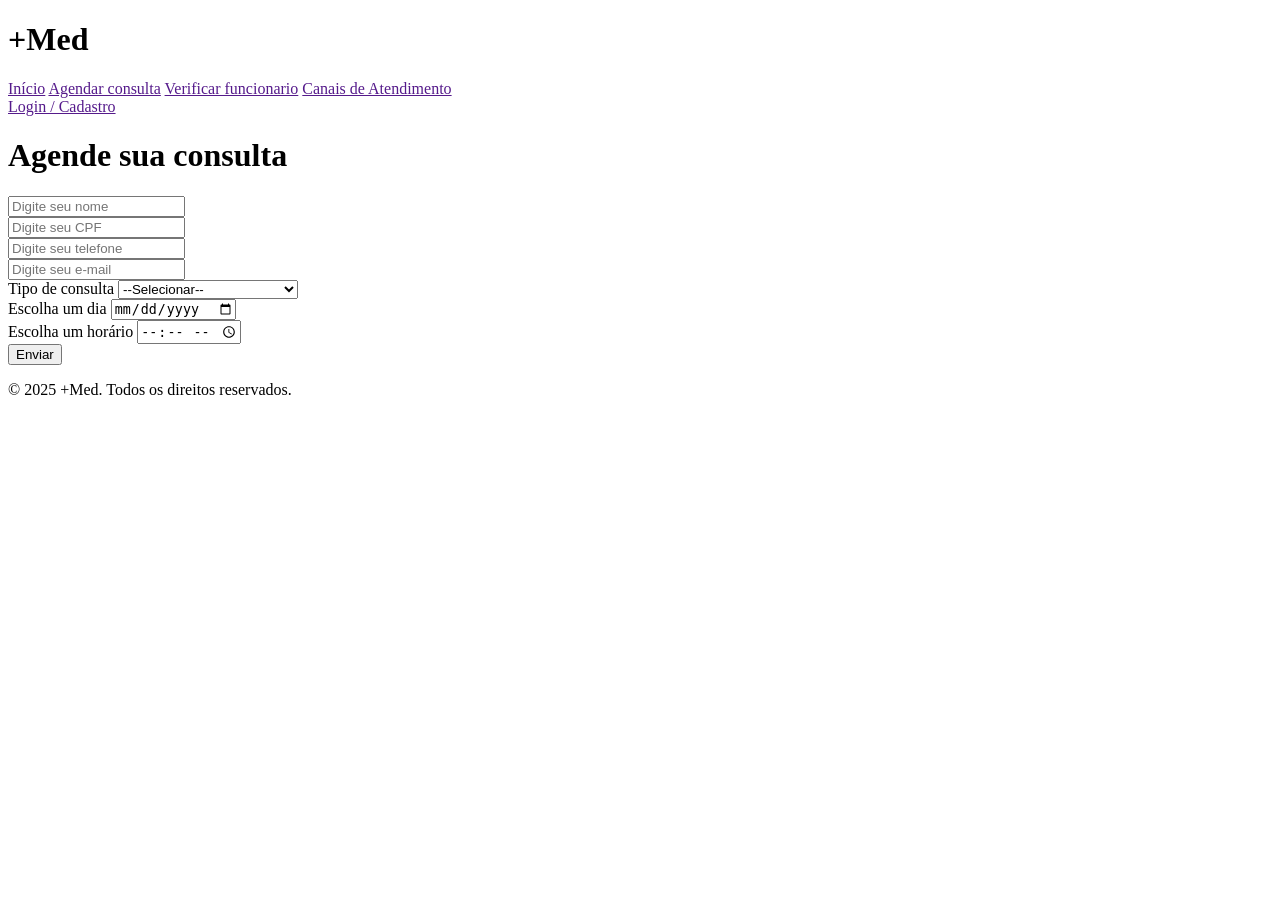
==== index/agendar.html @ 3b1d2c2a "home" ====
<!DOCTYPE html>
<html lang="pt-BR">
<head>
  <meta charset="UTF-8">
  <meta name="viewport" content="width=device-width, initial-scale=1.0">
  <title>Agendamento de Consulta</title>
</head>
<body>
  
  <!-- HEADER -->
  <header>
    <div class="container">
      <h1 class="logo">+Med</h1>

      <nav class="menu">
        <a href="">Início</a>
        <a href="">Agendar consulta</a>
        <a href="">Verificar funcionario</a>
        <a href="">Canais de Atendimento</a>
      </nav>

      <a href="" class="btn-login">Login / Cadastro</a>
    </div>
  </header>

  <!-- MAIN (Formulário de Agendamento) -->
  <main>
    <form>
      <h1>Agende sua consulta</h1>

      <div class="row row3">
        <div class="col">
          <input type="text" id="nome" name="nome" placeholder="Digite seu nome" required>
        </div>
        <div class="col">
          <input type="number" id="cpf" name="cpf" placeholder="Digite seu CPF" required>
        </div>
        <div class="col">
          <input type="tel" id="celular" name="celular" placeholder="Digite seu telefone" required>
        </div>
      </div>

      <!-- Novo campo de email -->
      <div class="row">
        <div class="col">
          <input type="email" id="email" name="email" placeholder="Digite seu e-mail" required>
        </div>
      </div>

      <label for="tipo">Tipo de consulta</label>
      <select id="tipo" name="tipo" required>
        <option value="">--Selecionar--</option>
        <optgroup label="Consultas Gerais">
          <option value="consulta_geral">Consulta Geral</option>
          <option value="checkup">Check-up</option>
        </optgroup>
        <optgroup label="Especialistas">
          <option value="cardiologia">Cardiologia</option>
          <option value="dermatologia">Dermatologia</option>
          <option value="pediatria">Pediatria</option>
          <option value="neurologia">Neurologia</option>
        </optgroup>
        <optgroup label="Retorno / Acompanhamento">
          <option value="retorno">Retorno</option>
          <option value="reavaliacao">Reavaliação de exames</option>
        </optgroup>
      </select>

      <div class="row data-hora">
        <div class="col">
          <label for="data">Escolha um dia</label>
          <input type="date" id="data" name="data" min="2025-10-20" required>
        </div>

        <div class="col">
          <label for="hora">Escolha um horário</label>
          <input type="time" id="hora" name="hora" min="08:00" max="18:00" step="1800" required>
        </div>
      </div>

      <button type="submit">Enviar</button>
    </form>
  </main>

  <!-- FOOTER -->
  <footer>
    <p>&copy; 2025 +Med. Todos os direitos reservados.</p>
  </footer>

</body>
</html>
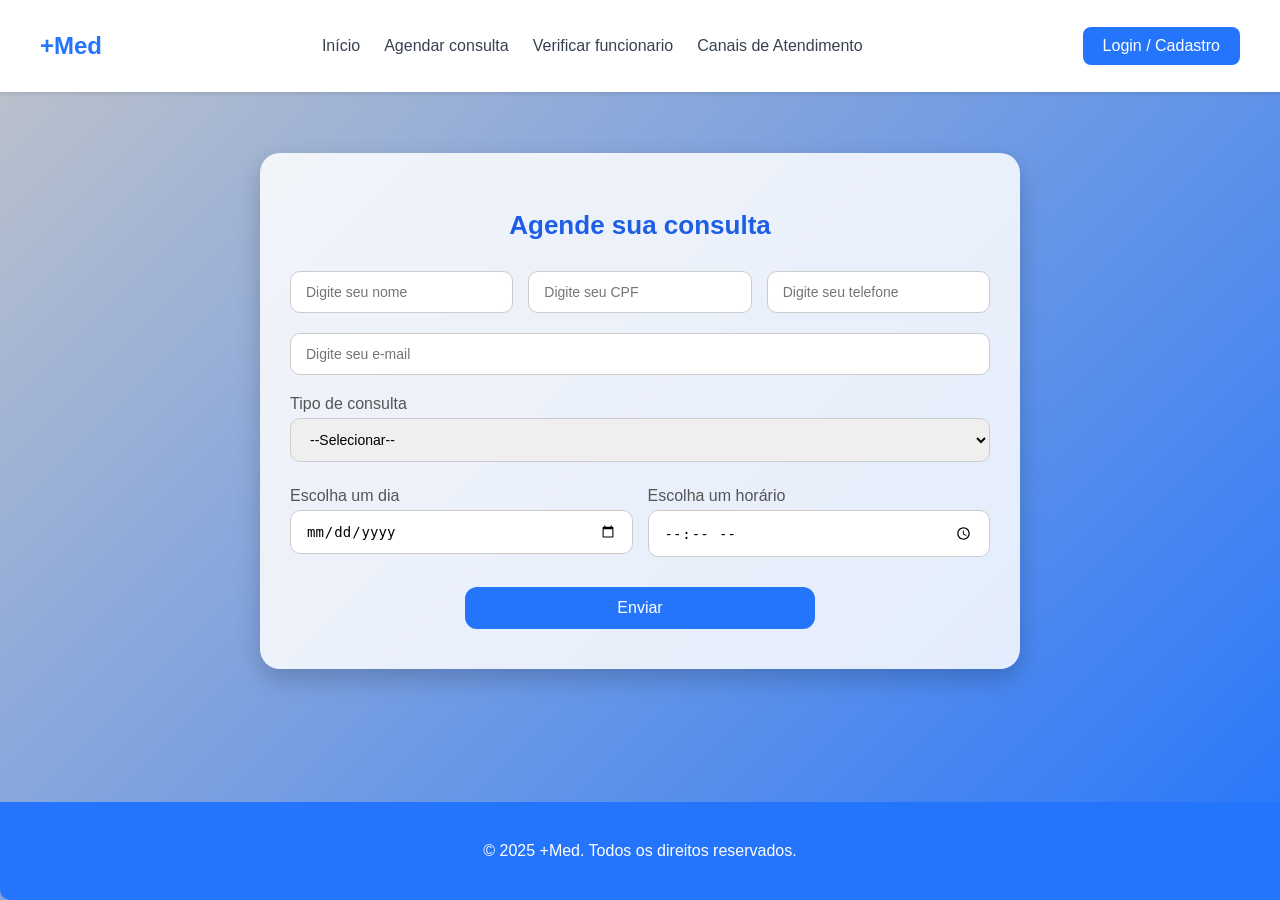
==== commit 4f074b11: "style" ====
--- a/index/agendar.html
+++ b/index/agendar.html
@@ -4,6 +4,8 @@
   <meta charset="UTF-8">
   <meta name="viewport" content="width=device-width, initial-scale=1.0">
   <title>Agendamento de Consulta</title>
+  <link rel="stylesheet" href="../css/agendar.css">
+  <link rel="icon" href="https://img.icons8.com/?size=100&id=62852&format=png&color=2575fc" />
 </head>
 <body>
   
@@ -13,13 +15,13 @@
       <h1 class="logo">+Med</h1>
 
       <nav class="menu">
-        <a href="">Início</a>
-        <a href="">Agendar consulta</a>
-        <a href="">Verificar funcionario</a>
-        <a href="">Canais de Atendimento</a>
+        <a href="../index/index.html">Início</a>
+        <a href="../index/agendar.html">Agendar consulta</a>
+        <a href="../index/cadfuncionario.html">Verificar funcionario</a>
+        <a href="canais.html">Canais de Atendimento</a>
       </nav>
 
-      <a href="" class="btn-login">Login / Cadastro</a>
+      <a href="../index/login.html" class="btn-login">Login / Cadastro</a>
     </div>
   </header>
 
--- a/css/agendar.css
+++ b/css/agendar.css
@@ -0,0 +1,215 @@
+/* ======= GERAL ======= */
+body {
+  font-family: 'Poppins', sans-serif;
+  background: linear-gradient(135deg, #c1c4ca, #2575fc); /* fundo degradê azul/cinza */
+  margin: 0;
+  min-height: 100vh;
+  display: flex;
+  flex-direction: column;
+  color: #333;
+}
+
+/* ======= HEADER ======= */
+header {
+  background-color: #ffffff; /* branco como no formulário */
+  box-shadow: 0 2px 4px rgba(0,0,0,0.1);
+  position: fixed;
+  top: 0;
+  width: 100%;
+  z-index: 50;
+}
+
+header .container {
+  max-width: 1200px;
+  margin: 0 auto;
+  padding: 16px 24px;
+  display: flex;
+  justify-content: space-between;
+  align-items: center;
+}
+
+.logo {
+  font-size: 1.5rem;
+  font-weight: 700;
+  color: #2575fc; /* azul para combinar com o degradê do formulário */
+}
+
+.menu {
+  display: flex;
+  gap: 24px;
+}
+
+.menu a {
+  color: #374151; /* cinza escuro */
+  text-decoration: none;
+  transition: color 0.3s;
+}
+
+.menu a:hover {
+  color: #1e5ee6; /* azul mais escuro ao passar o mouse */
+}
+
+.btn-login {
+  background-color: #2575fc; /* azul do formulário */
+  color: #fff;
+  padding: 10px 20px;
+  border-radius: 8px;
+  cursor: pointer;
+  text-decoration: none;
+  display: inline-block;
+  transition: background 0.3s;
+}
+
+.btn-login:hover {
+  background-color: #1e5ee6; /* azul escuro hover */
+}
+
+/* ======= FORMULÁRIO ======= */
+main {
+  flex: 1;
+  display: flex;
+  justify-content: center;
+  align-items: center;
+  padding: 120px 20px 60px 20px; /* espaço para header */
+}
+
+form {
+  background-color: rgba(255, 255, 255, 0.85); /* mais claro para contraste */
+  padding: 40px 30px;
+  border-radius: 20px;
+  box-shadow: 0 10px 25px rgba(0, 0, 0, 0.2);
+  width: 700px;
+  max-width: 100%;
+  transition: transform 0.3s ease, box-shadow 0.3s ease;
+}
+
+form:hover {
+  transform: scale(1.02);
+  box-shadow: 0 12px 30px rgba(0, 0, 0, 0.25);
+}
+
+form h1 {
+  color: #1e5ee6; /* título azul */
+  margin-bottom: 30px;
+  font-size: 26px;
+  text-align: center;
+}
+
+.row {
+  display: flex;
+  justify-content: space-between;
+  gap: 15px;
+  margin-bottom: 20px;
+}
+
+.col {
+  flex: 1;
+}
+
+.row3 .col {
+  flex: 1;
+}
+
+.data-hora {
+  margin-top: 25px;
+}
+
+input, select {
+  width: 100%;
+  padding: 12px 15px;
+  border-radius: 10px;
+  border: 1px solid #ccc;
+  font-size: 14px;
+  transition: all 0.3s;
+  box-sizing: border-box;
+}
+
+input:focus, select:focus {
+  border-color: #2575fc;
+  box-shadow: 0 0 8px rgba(37, 117, 252, 0.3);
+  outline: none;
+}
+
+input:hover, select:hover {
+  border-color: #1e5ee6;
+}
+
+label {
+  font-weight: 500;
+  color: #555;
+  margin-bottom: 5px;
+  display: block;
+}
+
+button {
+  background: #2575fc;
+  color: white;
+  border: none;
+  padding: 12px 20px;
+  border-radius: 12px;
+  font-size: 16px;
+  cursor: pointer;
+  width: 50%;
+  display: block;
+  margin: 30px auto 0 auto;
+  transition: all 0.3s ease;
+}
+
+button:hover {
+  background: #1e5ee6;
+  transform: scale(1.05);
+  box-shadow: 0 8px 20px rgba(0,0,0,0.2);
+}
+
+/* ======= FOOTER ======= */
+footer {
+  background-color: #2575fc; /* azul para combinar */
+  color: white;
+  padding: 24px;
+  text-align: center;
+  margin-top: 40px;
+  border-radius: 0 0 10px 10px;
+}
+
+/* ======= RESPONSIVIDADE ======= */
+@media (max-width: 800px) {
+  .row {
+    flex-direction: column;
+  }
+
+  button {
+    width: 100%;
+  }
+
+  header .container {
+    flex-wrap: wrap;
+  }
+
+  .menu {
+    flex-direction: column;
+    width: 100%;
+    margin-top: 10px;
+    background-color: #ffffff;
+    padding: 10px 0;
+    border-top: 1px solid #e5e7eb;
+  }
+
+  .menu a {
+    padding: 10px 0;
+    border-bottom: 1px solid #f3f4f6;
+  }
+}
+
+@media (max-width: 500px) {
+  .logo {
+    font-size: 1.2rem;
+  }
+
+  form h1 {
+    font-size: 22px;
+  }
+
+  button {
+    font-size: 15px;
+  }
+}
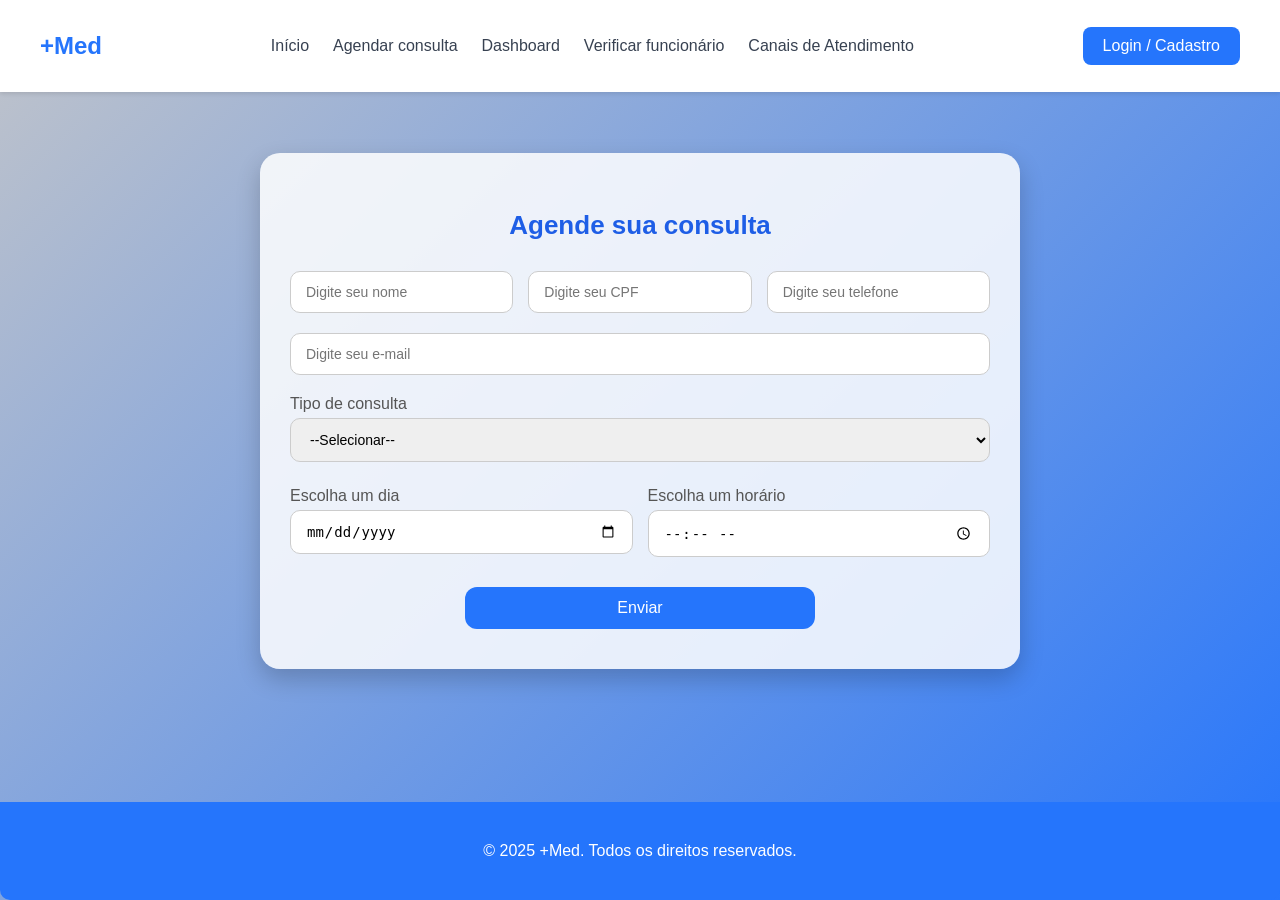
==== commit 459fe6d7: "style: melhora do menu de navegação" ====
--- a/index/agendar.html
+++ b/index/agendar.html
@@ -1,93 +1,113 @@
-<!DOCTYPE html>
-<html lang="pt-BR">
-<head>
-  <meta charset="UTF-8">
-  <meta name="viewport" content="width=device-width, initial-scale=1.0">
-  <title>Agendamento de Consulta</title>
-  <link rel="stylesheet" href="../css/agendar.css">
-  <link rel="icon" href="https://img.icons8.com/?size=100&id=62852&format=png&color=2575fc" />
-</head>
-<body>
-  
-  <!-- HEADER -->
-  <header>
-    <div class="container">
-      <h1 class="logo">+Med</h1>
-
-      <nav class="menu">
-        <a href="../index/index.html">Início</a>
-        <a href="../index/agendar.html">Agendar consulta</a>
-        <a href="../index/cadfuncionario.html">Verificar funcionario</a>
-        <a href="canais.html">Canais de Atendimento</a>
-      </nav>
-
-      <a href="../index/login.html" class="btn-login">Login / Cadastro</a>
-    </div>
-  </header>
-
-  <!-- MAIN (Formulário de Agendamento) -->
-  <main>
-    <form>
-      <h1>Agende sua consulta</h1>
-
-      <div class="row row3">
-        <div class="col">
-          <input type="text" id="nome" name="nome" placeholder="Digite seu nome" required>
-        </div>
-        <div class="col">
-          <input type="number" id="cpf" name="cpf" placeholder="Digite seu CPF" required>
-        </div>
-        <div class="col">
-          <input type="tel" id="celular" name="celular" placeholder="Digite seu telefone" required>
-        </div>
-      </div>
-
-      <!-- Novo campo de email -->
-      <div class="row">
-        <div class="col">
-          <input type="email" id="email" name="email" placeholder="Digite seu e-mail" required>
-        </div>
-      </div>
-
-      <label for="tipo">Tipo de consulta</label>
-      <select id="tipo" name="tipo" required>
-        <option value="">--Selecionar--</option>
-        <optgroup label="Consultas Gerais">
-          <option value="consulta_geral">Consulta Geral</option>
-          <option value="checkup">Check-up</option>
-        </optgroup>
-        <optgroup label="Especialistas">
-          <option value="cardiologia">Cardiologia</option>
-          <option value="dermatologia">Dermatologia</option>
-          <option value="pediatria">Pediatria</option>
-          <option value="neurologia">Neurologia</option>
-        </optgroup>
-        <optgroup label="Retorno / Acompanhamento">
-          <option value="retorno">Retorno</option>
-          <option value="reavaliacao">Reavaliação de exames</option>
-        </optgroup>
-      </select>
-
-      <div class="row data-hora">
-        <div class="col">
-          <label for="data">Escolha um dia</label>
-          <input type="date" id="data" name="data" min="2025-10-20" required>
-        </div>
-
-        <div class="col">
-          <label for="hora">Escolha um horário</label>
-          <input type="time" id="hora" name="hora" min="08:00" max="18:00" step="1800" required>
-        </div>
-      </div>
-
-      <button type="submit">Enviar</button>
-    </form>
-  </main>
-
-  <!-- FOOTER -->
-  <footer>
-    <p>&copy; 2025 +Med. Todos os direitos reservados.</p>
-  </footer>
-
-</body>
-</html>
+<!DOCTYPE html>
+<html lang="pt-BR">
+<head>
+  <meta charset="UTF-8">
+  <meta name="viewport" content="width=device-width, initial-scale=1.0">
+  <title>Agendamento de Consulta</title>
+  <link rel="stylesheet" href="../css/agendar.css">
+  <link rel="icon" href="https://img.icons8.com/?size=100&id=62852&format=png&color=2575fc" />
+</head>
+<body>
+  
+  <!-- HEADER -->
+  <header>
+    <div class="container">
+      <h1 class="logo">+Med</h1>
+
+      <nav class="menu">
+        <a href="index.html">Início</a>
+        <a href="agendar.html">Agendar consulta</a>
+        <a href="dashboard.html">Dashboard</a>
+        <a href="cadfuncionario.html">Verificar funcionário</a>
+        <a href="canais.html">Canais de Atendimento</a>
+      </nav>
+
+      <a href="../index/login.html" class="btn-login">Login / Cadastro</a>
+    </div>
+  </header>
+
+  <!-- MAIN (Formulário de Agendamento) -->
+  <main>
+    <form>
+      <h1>Agende sua consulta</h1>
+
+      <div class="row row3">
+        <div class="col">
+          <input type="text" id="nome" name="nome" placeholder="Digite seu nome" required>
+        </div>
+        <div class="col">
+          <input type="number" id="cpf" name="cpf" placeholder="Digite seu CPF" required>
+        </div>
+        <div class="col">
+          <input type="tel" id="celular" name="celular" placeholder="Digite seu telefone" required>
+        </div>
+      </div>
+
+      <!-- Novo campo de email -->
+      <div class="row">
+        <div class="col">
+          <input type="email" id="email" name="email" placeholder="Digite seu e-mail" required>
+        </div>
+      </div>
+
+      <label for="tipo">Tipo de consulta</label>
+      <select id="tipo" name="tipo" required>
+        <option value="">--Selecionar--</option>
+        <optgroup label="Consultas Gerais">
+          <option value="consulta_geral">Consulta Geral</option>
+          <option value="checkup">Check-up</option>
+        </optgroup>
+        <optgroup label="Especialistas">
+          <option value="cardiologia">Cardiologia</option>
+          <option value="dermatologia">Dermatologia</option>
+          <option value="pediatria">Pediatria</option>
+          <option value="neurologia">Neurologia</option>
+        </optgroup>
+        <optgroup label="Retorno / Acompanhamento">
+          <option value="retorno">Retorno</option>
+          <option value="reavaliacao">Reavaliação de exames</option>
+        </optgroup>
+      </select>
+
+      <div class="row data-hora">
+        <div class="col">
+          <label for="data">Escolha um dia</label>
+          <input type="date" id="data" name="data" min="2025-10-20" required>
+        </div>
+
+        <div class="col">
+          <label for="hora">Escolha um horário</label>
+          <input type="time" id="hora" name="hora" min="08:00" max="18:00" step="1800" required>
+        </div>
+      </div>
+
+      <button type="button" onclick="agendarConsulta()">Enviar</button>
+    </form>
+  </main>
+
+  <!-- FOOTER -->
+  <footer>
+    <p>&copy; 2025 +Med. Todos os direitos reservados.</p>
+  </footer>
+
+<script>
+  function agendarConsulta() {
+    const nome = document.getElementById("nome").value;
+    const email = document.getElementById("email").value;
+    const tipo = document.getElementById("tipo").value;
+    const data = document.getElementById("data").value;
+    const hora = document.getElementById("hora").value;
+
+    if (!nome || !email || !tipo || !data || !hora) {
+      alert("Preencha todos os campos obrigatórios.");
+      return;
+    }
+
+    alert("Consulta agendada com sucesso!");
+
+    window.location.href =
+      `mailto:${email}?subject=Confirmação de Consulta&body=Olá ${nome}, sua consulta foi agendada com sucesso no sistema +Med.%0D%0A%0D%0ATipo de consulta: ${tipo}%0D%0AData: ${data}%0D%0AHorário: ${hora}%0D%0A%0D%0AObrigado por utilizar nossos serviços.`;
+  }
+ </script>
+</body>
+</html>
--- a/css/agendar.css
+++ b/css/agendar.css
@@ -1,215 +1,215 @@
-/* ======= GERAL ======= */
-body {
-  font-family: 'Poppins', sans-serif;
-  background: linear-gradient(135deg, #c1c4ca, #2575fc); /* fundo degradê azul/cinza */
-  margin: 0;
-  min-height: 100vh;
-  display: flex;
-  flex-direction: column;
-  color: #333;
-}
-
-/* ======= HEADER ======= */
-header {
-  background-color: #ffffff; /* branco como no formulário */
-  box-shadow: 0 2px 4px rgba(0,0,0,0.1);
-  position: fixed;
-  top: 0;
-  width: 100%;
-  z-index: 50;
-}
-
-header .container {
-  max-width: 1200px;
-  margin: 0 auto;
-  padding: 16px 24px;
-  display: flex;
-  justify-content: space-between;
-  align-items: center;
-}
-
-.logo {
-  font-size: 1.5rem;
-  font-weight: 700;
-  color: #2575fc; /* azul para combinar com o degradê do formulário */
-}
-
-.menu {
-  display: flex;
-  gap: 24px;
-}
-
-.menu a {
-  color: #374151; /* cinza escuro */
-  text-decoration: none;
-  transition: color 0.3s;
-}
-
-.menu a:hover {
-  color: #1e5ee6; /* azul mais escuro ao passar o mouse */
-}
-
-.btn-login {
-  background-color: #2575fc; /* azul do formulário */
-  color: #fff;
-  padding: 10px 20px;
-  border-radius: 8px;
-  cursor: pointer;
-  text-decoration: none;
-  display: inline-block;
-  transition: background 0.3s;
-}
-
-.btn-login:hover {
-  background-color: #1e5ee6; /* azul escuro hover */
-}
-
-/* ======= FORMULÁRIO ======= */
-main {
-  flex: 1;
-  display: flex;
-  justify-content: center;
-  align-items: center;
-  padding: 120px 20px 60px 20px; /* espaço para header */
-}
-
-form {
-  background-color: rgba(255, 255, 255, 0.85); /* mais claro para contraste */
-  padding: 40px 30px;
-  border-radius: 20px;
-  box-shadow: 0 10px 25px rgba(0, 0, 0, 0.2);
-  width: 700px;
-  max-width: 100%;
-  transition: transform 0.3s ease, box-shadow 0.3s ease;
-}
-
-form:hover {
-  transform: scale(1.02);
-  box-shadow: 0 12px 30px rgba(0, 0, 0, 0.25);
-}
-
-form h1 {
-  color: #1e5ee6; /* título azul */
-  margin-bottom: 30px;
-  font-size: 26px;
-  text-align: center;
-}
-
-.row {
-  display: flex;
-  justify-content: space-between;
-  gap: 15px;
-  margin-bottom: 20px;
-}
-
-.col {
-  flex: 1;
-}
-
-.row3 .col {
-  flex: 1;
-}
-
-.data-hora {
-  margin-top: 25px;
-}
-
-input, select {
-  width: 100%;
-  padding: 12px 15px;
-  border-radius: 10px;
-  border: 1px solid #ccc;
-  font-size: 14px;
-  transition: all 0.3s;
-  box-sizing: border-box;
-}
-
-input:focus, select:focus {
-  border-color: #2575fc;
-  box-shadow: 0 0 8px rgba(37, 117, 252, 0.3);
-  outline: none;
-}
-
-input:hover, select:hover {
-  border-color: #1e5ee6;
-}
-
-label {
-  font-weight: 500;
-  color: #555;
-  margin-bottom: 5px;
-  display: block;
-}
-
-button {
-  background: #2575fc;
-  color: white;
-  border: none;
-  padding: 12px 20px;
-  border-radius: 12px;
-  font-size: 16px;
-  cursor: pointer;
-  width: 50%;
-  display: block;
-  margin: 30px auto 0 auto;
-  transition: all 0.3s ease;
-}
-
-button:hover {
-  background: #1e5ee6;
-  transform: scale(1.05);
-  box-shadow: 0 8px 20px rgba(0,0,0,0.2);
-}
-
-/* ======= FOOTER ======= */
-footer {
-  background-color: #2575fc; /* azul para combinar */
-  color: white;
-  padding: 24px;
-  text-align: center;
-  margin-top: 40px;
-  border-radius: 0 0 10px 10px;
-}
-
-/* ======= RESPONSIVIDADE ======= */
-@media (max-width: 800px) {
-  .row {
-    flex-direction: column;
-  }
-
-  button {
-    width: 100%;
-  }
-
-  header .container {
-    flex-wrap: wrap;
-  }
-
-  .menu {
-    flex-direction: column;
-    width: 100%;
-    margin-top: 10px;
-    background-color: #ffffff;
-    padding: 10px 0;
-    border-top: 1px solid #e5e7eb;
-  }
-
-  .menu a {
-    padding: 10px 0;
-    border-bottom: 1px solid #f3f4f6;
-  }
-}
-
-@media (max-width: 500px) {
-  .logo {
-    font-size: 1.2rem;
-  }
-
-  form h1 {
-    font-size: 22px;
-  }
-
-  button {
-    font-size: 15px;
-  }
-}
+/* ======= GERAL ======= */
+body {
+  font-family: 'Poppins', sans-serif;
+  background: linear-gradient(135deg, #c1c4ca, #2575fc); /* fundo degradê azul/cinza */
+  margin: 0;
+  min-height: 100vh;
+  display: flex;
+  flex-direction: column;
+  color: #333;
+}
+
+/* ======= HEADER ======= */
+header {
+  background-color: #ffffff; /* branco como no formulário */
+  box-shadow: 0 2px 4px rgba(0,0,0,0.1);
+  position: fixed;
+  top: 0;
+  width: 100%;
+  z-index: 50;
+}
+
+header .container {
+  max-width: 1200px;
+  margin: 0 auto;
+  padding: 16px 24px;
+  display: flex;
+  justify-content: space-between;
+  align-items: center;
+}
+
+.logo {
+  font-size: 1.5rem;
+  font-weight: 700;
+  color: #2575fc; /* azul para combinar com o degradê do formulário */
+}
+
+.menu {
+  display: flex;
+  gap: 24px;
+}
+
+.menu a {
+  color: #374151; /* cinza escuro */
+  text-decoration: none;
+  transition: color 0.3s;
+}
+
+.menu a:hover {
+  color: #1e5ee6; /* azul mais escuro ao passar o mouse */
+}
+
+.btn-login {
+  background-color: #2575fc; /* azul do formulário */
+  color: #fff;
+  padding: 10px 20px;
+  border-radius: 8px;
+  cursor: pointer;
+  text-decoration: none;
+  display: inline-block;
+  transition: background 0.3s;
+}
+
+.btn-login:hover {
+  background-color: #1e5ee6; /* azul escuro hover */
+}
+
+/* ======= FORMULÁRIO ======= */
+main {
+  flex: 1;
+  display: flex;
+  justify-content: center;
+  align-items: center;
+  padding: 120px 20px 60px 20px; /* espaço para header */
+}
+
+form {
+  background-color: rgba(255, 255, 255, 0.85); /* mais claro para contraste */
+  padding: 40px 30px;
+  border-radius: 20px;
+  box-shadow: 0 10px 25px rgba(0, 0, 0, 0.2);
+  width: 700px;
+  max-width: 100%;
+  transition: transform 0.3s ease, box-shadow 0.3s ease;
+}
+
+form:hover {
+  transform: scale(1.02);
+  box-shadow: 0 12px 30px rgba(0, 0, 0, 0.25);
+}
+
+form h1 {
+  color: #1e5ee6; /* título azul */
+  margin-bottom: 30px;
+  font-size: 26px;
+  text-align: center;
+}
+
+.row {
+  display: flex;
+  justify-content: space-between;
+  gap: 15px;
+  margin-bottom: 20px;
+}
+
+.col {
+  flex: 1;
+}
+
+.row3 .col {
+  flex: 1;
+}
+
+.data-hora {
+  margin-top: 25px;
+}
+
+input, select {
+  width: 100%;
+  padding: 12px 15px;
+  border-radius: 10px;
+  border: 1px solid #ccc;
+  font-size: 14px;
+  transition: all 0.3s;
+  box-sizing: border-box;
+}
+
+input:focus, select:focus {
+  border-color: #2575fc;
+  box-shadow: 0 0 8px rgba(37, 117, 252, 0.3);
+  outline: none;
+}
+
+input:hover, select:hover {
+  border-color: #1e5ee6;
+}
+
+label {
+  font-weight: 500;
+  color: #555;
+  margin-bottom: 5px;
+  display: block;
+}
+
+button {
+  background: #2575fc;
+  color: white;
+  border: none;
+  padding: 12px 20px;
+  border-radius: 12px;
+  font-size: 16px;
+  cursor: pointer;
+  width: 50%;
+  display: block;
+  margin: 30px auto 0 auto;
+  transition: all 0.3s ease;
+}
+
+button:hover {
+  background: #1e5ee6;
+  transform: scale(1.05);
+  box-shadow: 0 8px 20px rgba(0,0,0,0.2);
+}
+
+/* ======= FOOTER ======= */
+footer {
+  background-color: #2575fc; /* azul para combinar */
+  color: white;
+  padding: 24px;
+  text-align: center;
+  margin-top: 40px;
+  border-radius: 0 0 10px 10px;
+}
+
+/* ======= RESPONSIVIDADE ======= */
+@media (max-width: 800px) {
+  .row {
+    flex-direction: column;
+  }
+
+  button {
+    width: 100%;
+  }
+
+  header .container {
+    flex-wrap: wrap;
+  }
+
+  .menu {
+    flex-direction: column;
+    width: 100%;
+    margin-top: 10px;
+    background-color: #ffffff;
+    padding: 10px 0;
+    border-top: 1px solid #e5e7eb;
+  }
+
+  .menu a {
+    padding: 10px 0;
+    border-bottom: 1px solid #f3f4f6;
+  }
+}
+
+@media (max-width: 500px) {
+  .logo {
+    font-size: 1.2rem;
+  }
+
+  form h1 {
+    font-size: 22px;
+  }
+
+  button {
+    font-size: 15px;
+  }
+}
